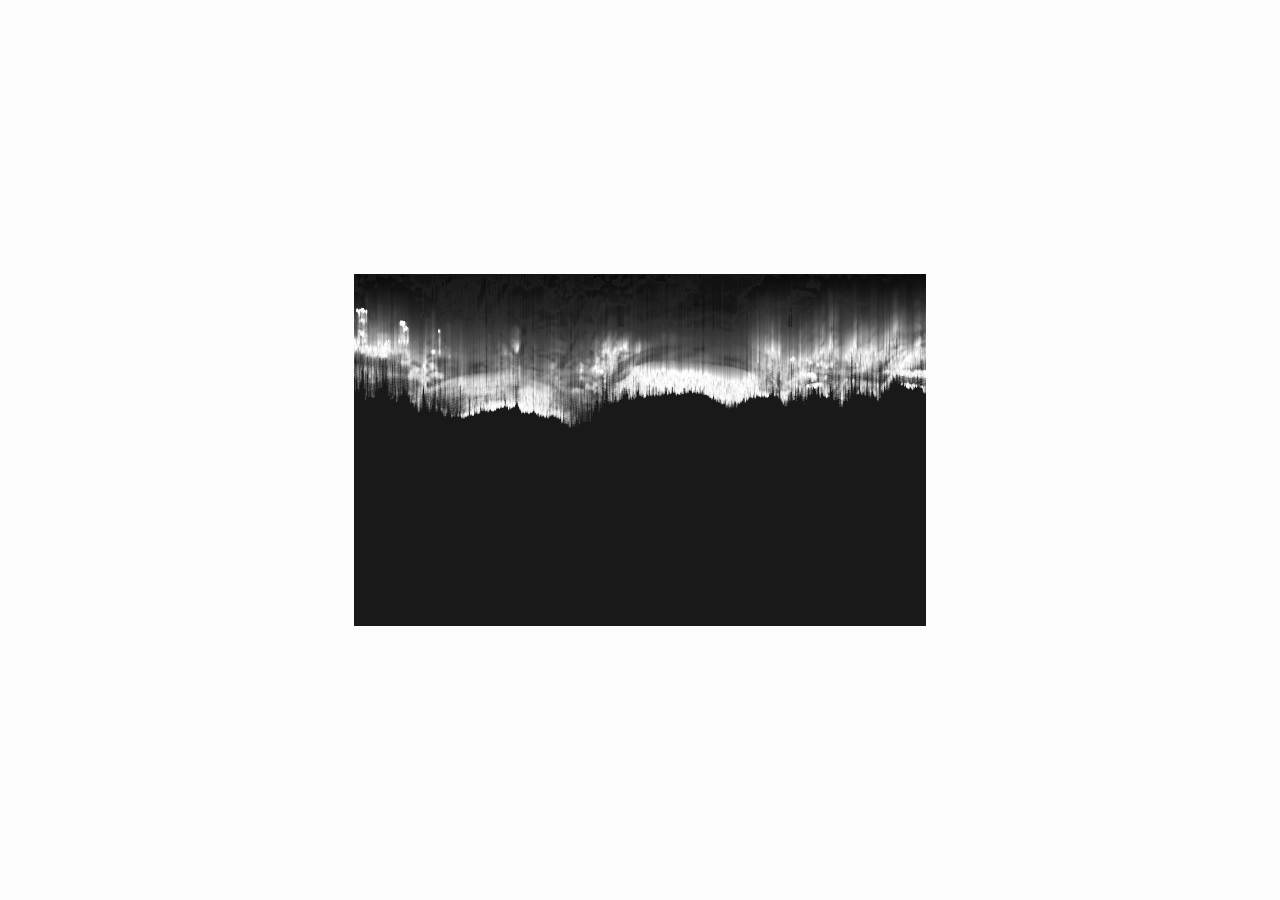
==== index.html @ 4d468553 "First set" ====
<html>
  <head>
    <title>
      Monisha Birthday Gift
    </title>
    <link rel="stylesheet" href="index.css" />
  </head>
  <body>
    <canvas id="canvas1"></canvas>
  </body>
  <script src="index.js"></script>
</html>
---- index.css ----
* {
    margin: 0;
    padding: 0;
    box-sizing: border-box;
    background: rgb(253, 253, 253);
}
canvas {
    position: absolute;
    top: 50%;
    left: 50%;
    width: 572px; 
    height: 352px;
    transform: translate(-50%, -50%);
}
footer, article {
  font-family: monospace;
  width: 100%;
  color: white;
  font-size: 15px;
  margin-left: 5px;
  text-shadow: 1px 1px 1px #737373; 
}
article {
  padding: 10px;
}
footer {
  position: absolute;
  bottom: 0;
  width: 95%;
  text-align: left;
  padding-bottom: 15px;
}
footer a{
  color: orangered;
}
article {
  width: 48%;
  font-size: 15px;
}
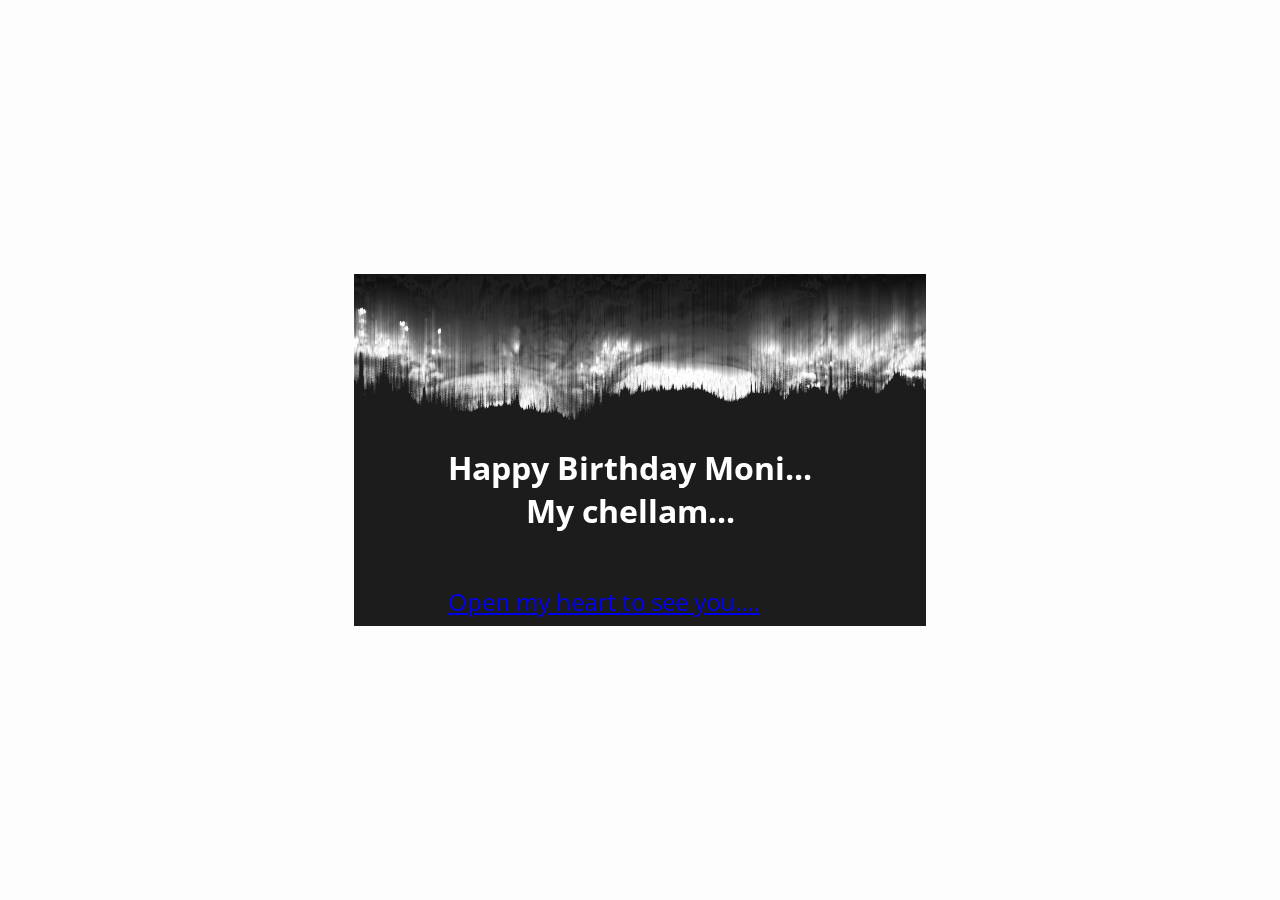
==== commit 0dcfb2d5: "Final" ====
--- a/index.html
+++ b/index.html
@@ -4,9 +4,17 @@
       Monisha Birthday Gift
     </title>
     <link rel="stylesheet" href="index.css" />
+    <link rel="preconnect" href="https://fonts.googleapis.com">
+<link rel="preconnect" href="https://fonts.gstatic.com" crossorigin>
+<link href="https://fonts.googleapis.com/css2?family=Open+Sans:wght@500&display=swap" rel="stylesheet">
   </head>
   <body>
-    <canvas id="canvas1"></canvas>
+    <div>
+      <h2 class="header">Happy Birthday Moni... <br> My chellam... </h2>
+     <canvas id="canvas1"></canvas>
+    </div>
+    
+    <a href="page2.html">Open my heart to see you....</a>
   </body>
   <script src="index.js"></script>
 </html>--- a/index.css
+++ b/index.css
@@ -3,6 +3,18 @@
     padding: 0;
     box-sizing: border-box;
     background: rgb(253, 253, 253);
+    font-family: 'Open Sans', sans-serif;
+}
+.header {
+  margin: 32px auto;
+  text-align: center;
+  position: absolute;
+  top: 46%;
+  left: 35%;
+  color: white;
+  background: none;
+  z-index: 3;
+  font-size: 32px;
 }
 canvas {
     position: absolute;
@@ -36,4 +48,12 @@
 article {
   width: 48%;
   font-size: 15px;
+}
+
+a {
+  top: 65%;
+  left: 35%;
+  position: absolute;
+  font-size: 24px;
+  background: none;
 }